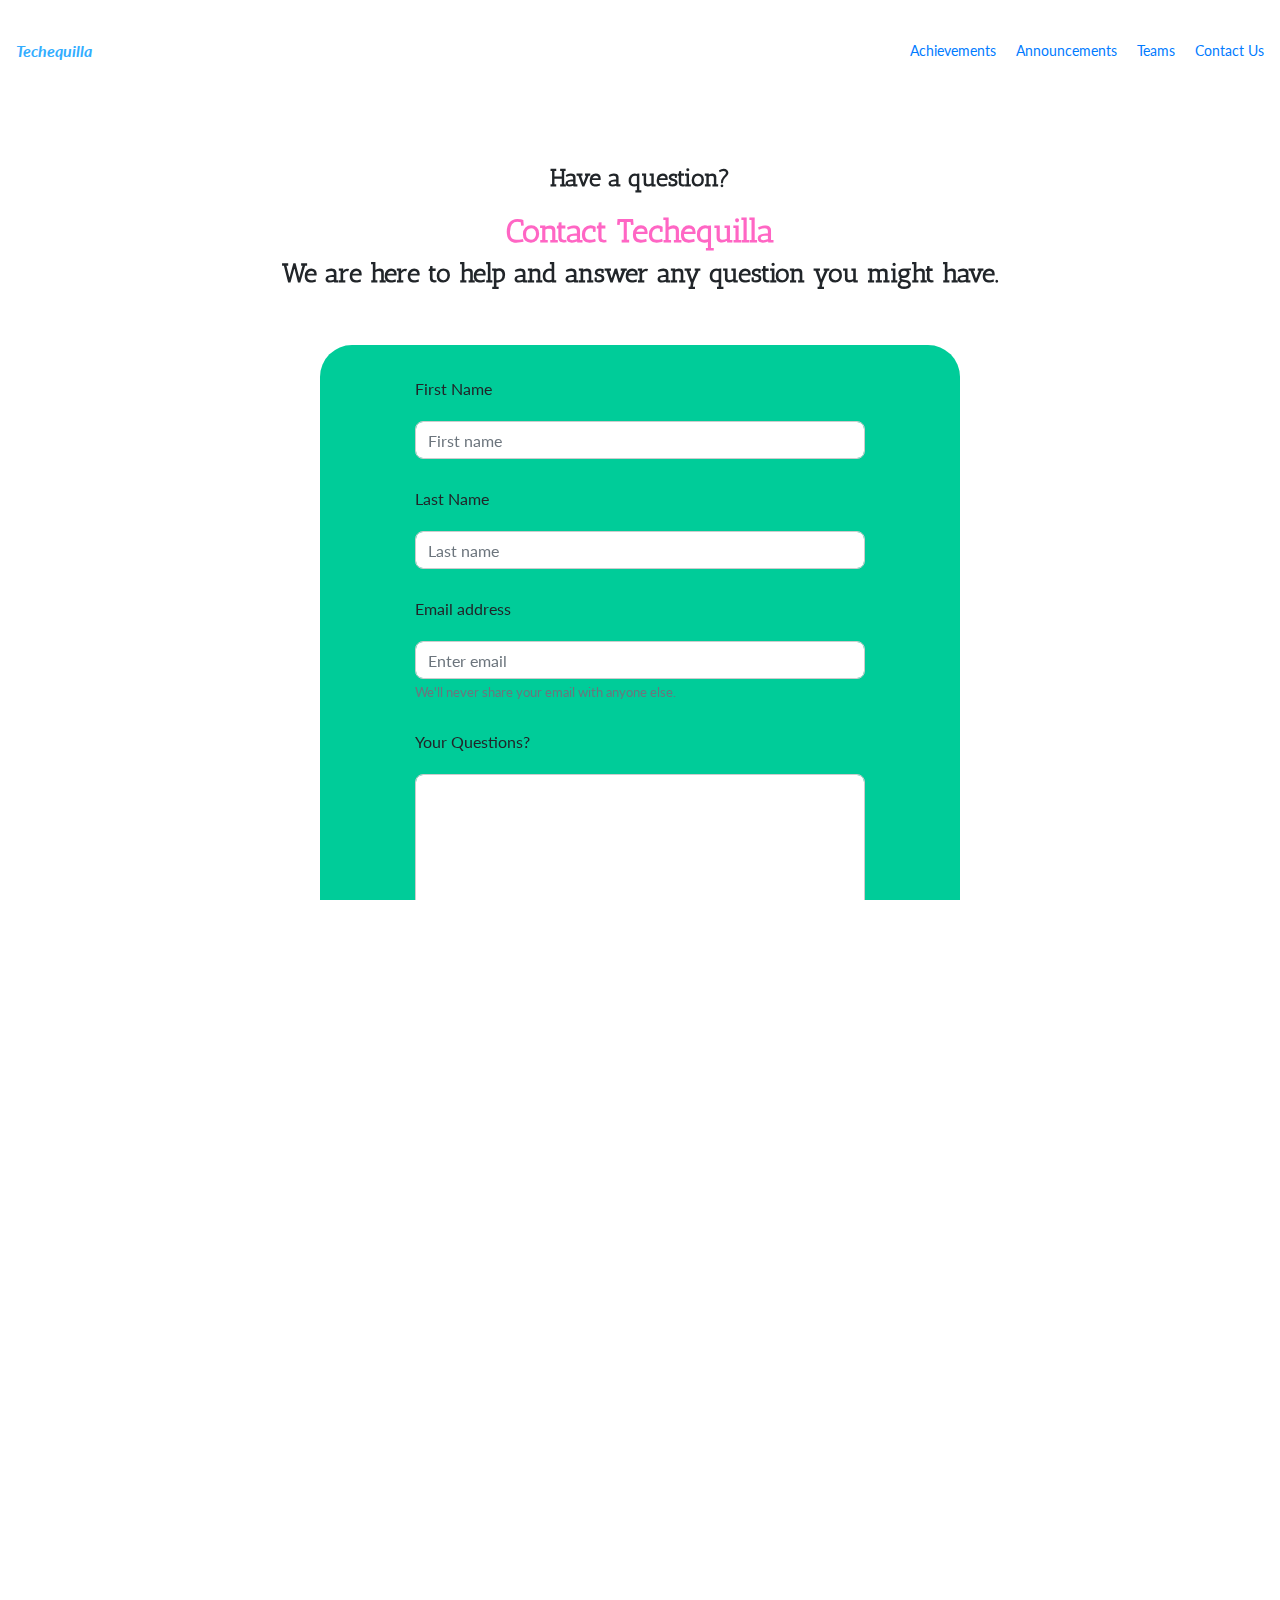
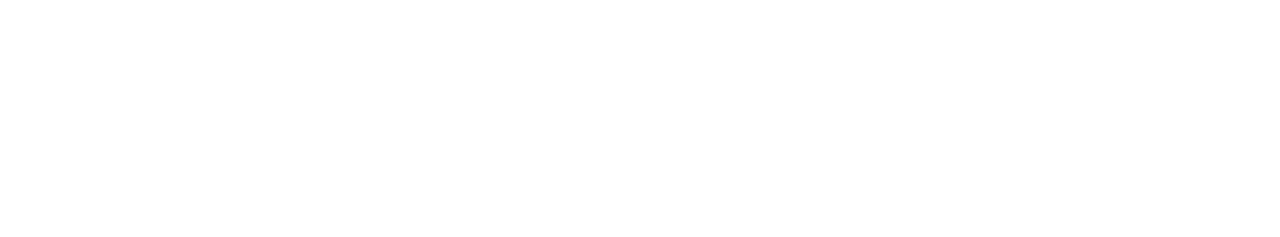
==== contactUs.html @ d41ee266 "Merge pull request #14 from sonalsk/ContactUs" ====
<!DOCTYPE html>
<html>
<head>
    <title>Techequilla</title>

    <script src="https://kit.fontawesome.com/5dbf1108d2.js" crossorigin="anonymous"></script>
    <link href="https://fonts.googleapis.com/css?family=Lato&display=swap" rel="stylesheet">
    <link rel="stylesheet" href="https://stackpath.bootstrapcdn.com/bootstrap/4.4.1/css/bootstrap.min.css" integrity="sha384-Vkoo8x4CGsO3+Hhxv8T/Q5PaXtkKtu6ug5TOeNV6gBiFeWPGFN9MuhOf23Q9Ifjh" crossorigin="anonymous">

    <meta name="viewport" content="width=device-width, initial-scale=1">

    <link rel="stylesheet" type="text/css" href="css/contactUs.css">
    <link rel="stylesheet" type="text/css" href="css/forms.css">

    <link href="https://fonts.googleapis.com/css?family=Antic+Slab&display=swap" rel="stylesheet">

  </head>

  <body>

    <!-- Navigation Bar -->
    <nav class="navbar navbar-expand-lg navbar-light fixed-top navbar-custom">
        <a class="navbar-brand" href="#" style="font-size:1rem;"> Techequilla </a>

        <button class="navbar-toggler" type="button" data-toggle="collapse" data-target="#navbarSupportedContent" aria-controls="navbarSupportedContent" aria-expanded="false" aria-label="Toggle navigation">
            <span class="navbar-toggler-icon"></span>
        </button>

        <div class="collapse navbar-collapse" id="navbarSupportedContent">
            <ul class="navbar-nav ml-auto">

                <li class="nav-item">
                    <a class="nav-brand" href="#about">Achievements</a>
                </li>

                <li class="nav-item">
                    <a class="nav-brand" href="#about">Announcements</a>
                </li>

                <li class="nav-item">
                    <a class="nav-brand" href="#about">Teams</a>
                </li>

                <li class="nav-item">
                    <a class="nav-brand" href="#about">Contact Us</a>
                </li>
            </ul>
        </div>
    </nav>

    <section class="tops">
        <div class="container">
            <div class="row">
                <div class="col-lg-12 col-sm-12" id="homeContent">
                    <p> Have a question? </p>
                    <h1> Contact Techequilla <h1>
                    <h4> We are here to help and answer any question you might have. </h4>
                </div>
            </div>
        </div>
    </section>

    <section class="forms">
      <form class="container" style="box-sizing: border-box;">

        <div class="form-group">
          <label for="firstName">First Name</label>
          <input type="text" class="form-control" id="firstName" placeholder="First name">
        </div>

        <div class="form-group">
          <label for="lastName">Last Name</label>
          <input type="text" class="form-control" id="lastName" placeholder="Last name">
        </div>

        <div class="form-group">
          <label for="exampleInputEmail1">Email address</label>
          <input type="email" class="form-control" id="exampleInputEmail1" aria-describedby="emailHelp" placeholder="Enter email">
          <small id="emailHelp" class="form-text text-muted">We'll never share your email with anyone else.</small>
        </div>

        <div class="form-group">
          <label for="question">Your Questions? </label>
          <input type="text" class="form-control" id="question" style="height:200px">
        </div>

        <button type="submit" class="btn buttonA">Send Message</button>
      </form>
    </section>

    <div class="bg">
      <img class="bgs" src="./ContactUs.jpg" />
    </div>

    <section class="portfolio container" id="portfolio">
      <div class="row">

        <div class="col-sm-12 col-lg-4 announceImg">
          <img class="rounded-circle" alt="100x100" src="https://avatars0.githubusercontent.com/u/46641503?s=460&u=f983dc0dfa8fb9bde0af7e2f8015c43533b275fa&v=4" data-holder-rendered="true">
          <h2 class="my-5 h2">Smaranjit Ghose</h2>
        </div>

        <div class="col-sm-12 col-lg-8 announce">
          <h1> Organisation Admin</h1>
          <p> Our organisation exists because of his contributions and support! <p>
          <button type="button" class="btn btn-sm buttonA">GtiHub</button>
        </div>


    </div>
      </section>

    <div class="page-footer">

        <a class="fb-ic">
            <i class="fab fa-facebook-f fa-lg white-text mr-md-5 mr-3 "> </i>
        </a>

        <a class="tw-ic">
            <i class="fab fa-twitter fa-lg white-text mr-md-5 mr-3 "> </i>
        </a>

        <a class="gplus-ic">
            <i class="fab fa-github fa-lg white-text mr-md-5 mr-3 "> </i>
        </a>

        <a class="li-ic">
            <i class="fab fa-linkedin-in fa-lg white-text mr-md-5 mr-3 "> </i>
        </a>

        <a class="ins-ic">
            <i class="fab fa-instagram fa-lg white-text mr-md-5 mr-3 "> </i>
        </a>

    </div>


    <script src="https://cdn.jsdelivr.net/npm/darkmode-js@1.5.5/lib/darkmode-js.min.js"></script>
    <script>
        new Darkmode().showWidget();
    </script>


    <script src="https://code.jquery.com/jquery-3.4.1.slim.min.js" integrity="sha384-J6qa4849blE2+poT4WnyKhv5vZF5SrPo0iEjwBvKU7imGFAV0wwj1yYfoRSJoZ+n" crossorigin="anonymous"></script>
    <script src="https://stackpath.bootstrapcdn.com/bootstrap/4.4.1/js/bootstrap.min.js" integrity="sha384-wfSDF2E50Y2D1uUdj0O3uMBJnjuUD4Ih7YwaYd1iqfktj0Uod8GCExl3Og8ifwB6" crossorigin="anonymous"></script>

  </body>
</html>
---- css/contactUs.css ----
body, html {
  height: 100%;
  margin: 0;
  overflow-x:hidden;
}

body{
  font-family: Lato;
}

@media screen and (max-width: 600px) {
  div.bg {
    display: none;
  }
  div.card {
    margin-top: 15rem;
  }
  div.announceImg{
    margin-left: -60px;
  }
}

.navbar-custom .navbar-nav .nav-link {
    color: black;
}

.nav-item{
  padding-left: 20px;
  font-size: 0.9rem;
}

.navbar {
    min-height: 80px;
    padding-right:1rem;
    padding-left: 1rem;
    margin-top: 0;
    padding-top: 30px;
    background-color: white;
}

.navbar-custom .navbar-brand,
.navbar-custom .navbar-text {
    color: #33adff;
    font-style: italic;
    font-weight: bold;
    font-size: 250%;
}

#homeContent {
    text-align: center;
    padding-top: 10rem;
    font-family: 'Antic Slab', serif;
}

#homeContent p{
  font-size: 1.5rem;
  font-weight: bold;
}

#homeContent h1{
  font-weight: bold;
  color: #ff66c4;
  font-size: 2rem;
}

#homeContent h4{
  font-size: 1.6rem;
  font-weight: bold;
}

#buttons{
  padding-top: 3rem;
  padding-bottom: 20px;
}


.rounded-circle{
  width: 80%;
  display: block;
  margin-left: auto;
  margin-right: auto;
  margin-top: 4rem;
}

.portfolio h2{
  text-align: center;
  font-weight: bold;
}

.button1 {
  color: #00ace6;
  padding: 10px 15px;
  text-align: center;
  text-decoration: none;
  font-size: 1rem;
}

.button2 {
  color: white;
  padding: 10px 15px;
  text-align: center;
  text-decoration: none;
  font-size: 1rem;
  background-color:#00ace6;
}

.button1:hover {
  background-color: #00ace6;
  color: white;
  border: 1px solid black;
  border-radius: 10px;
}

.button2:hover {
  color: white;
  border: 1px solid black;
  border-radius: 10px;
}

.bgs {
  width:100%;
  height:20rem;
  margin-top: 3rem;
}

.top-sec {
  margin-top: -250px;
  margin-bottom: 15px;
}

.card-title{
  color: #00ace6;
  font-size: 2rem;
  padding: 40px;
}

.card-text{
  font-size: 1rem;
  padding-bottom: 40px;
}

.button3 {
  background-color: #00cca3;
  border: none;
  color: white;
  padding: 15px;
  text-align: center;
  text-decoration: none;
  display: inline-block;
  font-size: 1rem;
  font-weight: bold;
}

.Achievements h1{
  font-size: 1.8rem;
  font-weight:bold;
  text-align: center;
  padding-top: 100px;
}

.Achievements p{
  font-size: 1rem;
  text-align: center;
}

.achievements{
 padding-top:2rem;
 margin-top:0.5rem;
}

.buttonA {
  color: #00ace6;
  background-color: white;
  padding: 10px 15px;
  text-align: center;
  text-decoration: none;
  font-size: .8rem;
  margin-top: 1rem;
}

.buttonA:hover {
  background-color: white;
  color: #00ace6;
  }

.announce{
  text-align: center;
  margin-top: 5rem;
}

.announce h1{
  font-size: 3rem;
  font-weight: 500;
}

.announce p{
  font-size: 1.8rem;
  font-weight: 500;
}

.animg {
    max-height: 20rem;
    max-width: 100rem;
}
.page-footer {
    margin-bottom:0;
    width: 100%;
    padding-top: 20px;
    padding-bottom:20px;
    max-height: 15rem;
    background-color: #ff4d94;
    text-align: center;
    color: white;
    margin-top: 1rem;

}
.img-thumbnail{
    width:20rem;
}
.my-achieve {
    margin-top: 5rem;
    display: grid;
    grid-template-columns: repeat(auto-fit, minmax(25rem, 1fr));
    grid-gap: 2.5rem;
    text-align: center;
    font-size: 1rem;
}

.add {
    padding-bottom: 100px;
}

.achieves {
    display: flex;
    flex-direction: column;
    justify-content: center;
    align-items: center;
    padding: 2rem;
    padding-bottom:4rem;
    }

.achieves h1 {
  font-size: 1.5rem;
  font-weight: bold;
  margin: 2rem -2px 2rem 0;
}

.icon-container {
    width: 6rem;
    height: 6rem;
    border: 3px solid pink;
    background-color: #B39BCA;
    margin-bottom: 2rem;
    display: flex;
    transform: rotate(45deg);
}

.icon-container i {
  color: #374785;
  border: #ffe838;
  font-size: 2rem;
  margin: auto;
  transform: rotate(-45deg);
}

.darkmode-layer, .darkmode-toggle {
    z-index: 500;
}
.darkmode--activated .icon-container , .page-footer{
    mix-blend-mode: difference;
}
.darkmode--activated nav{
     background-color:black;
}
.darkmode--activated a {
    color: white;
}
.darkmode--activated nav-link{
    color: white;
}
---- css/forms.css ----
input[type=text], textarea {
  width: 100%;
  padding: 12px;
  border: 1px solid #ccc;
  border-radius: 0.5rem;
  resize: vertical;
}

input[type=email]{
  width: 100%;
  padding: 12px;
  border: 1px solid #ccc;
  border-radius: 0.5rem;
  resize: vertical;
}

label {
  padding: 12px 12px 12px 0;
  display: inline-block;
}

.forms{
  border-radius: 2rem;
  background-color: #00cc99;
  padding-left: 80px;
  padding-right: 80px;
  padding-top: 20px;
  padding-bottom: 20px;
  width: 50%;
  border: 5px;
  margin-left: auto;
  margin-right: auto;
  margin-top: 3rem;
}

.buttonA {
  color: black;
  background-color: #33ffcc;
  padding: 10px 15px;
  text-align: center;
  text-decoration: none;
  font-size: .8rem;
  margin-top: 1rem;
}

.buttonA:hover {
  background-color:#008060;
  color: white;
  }
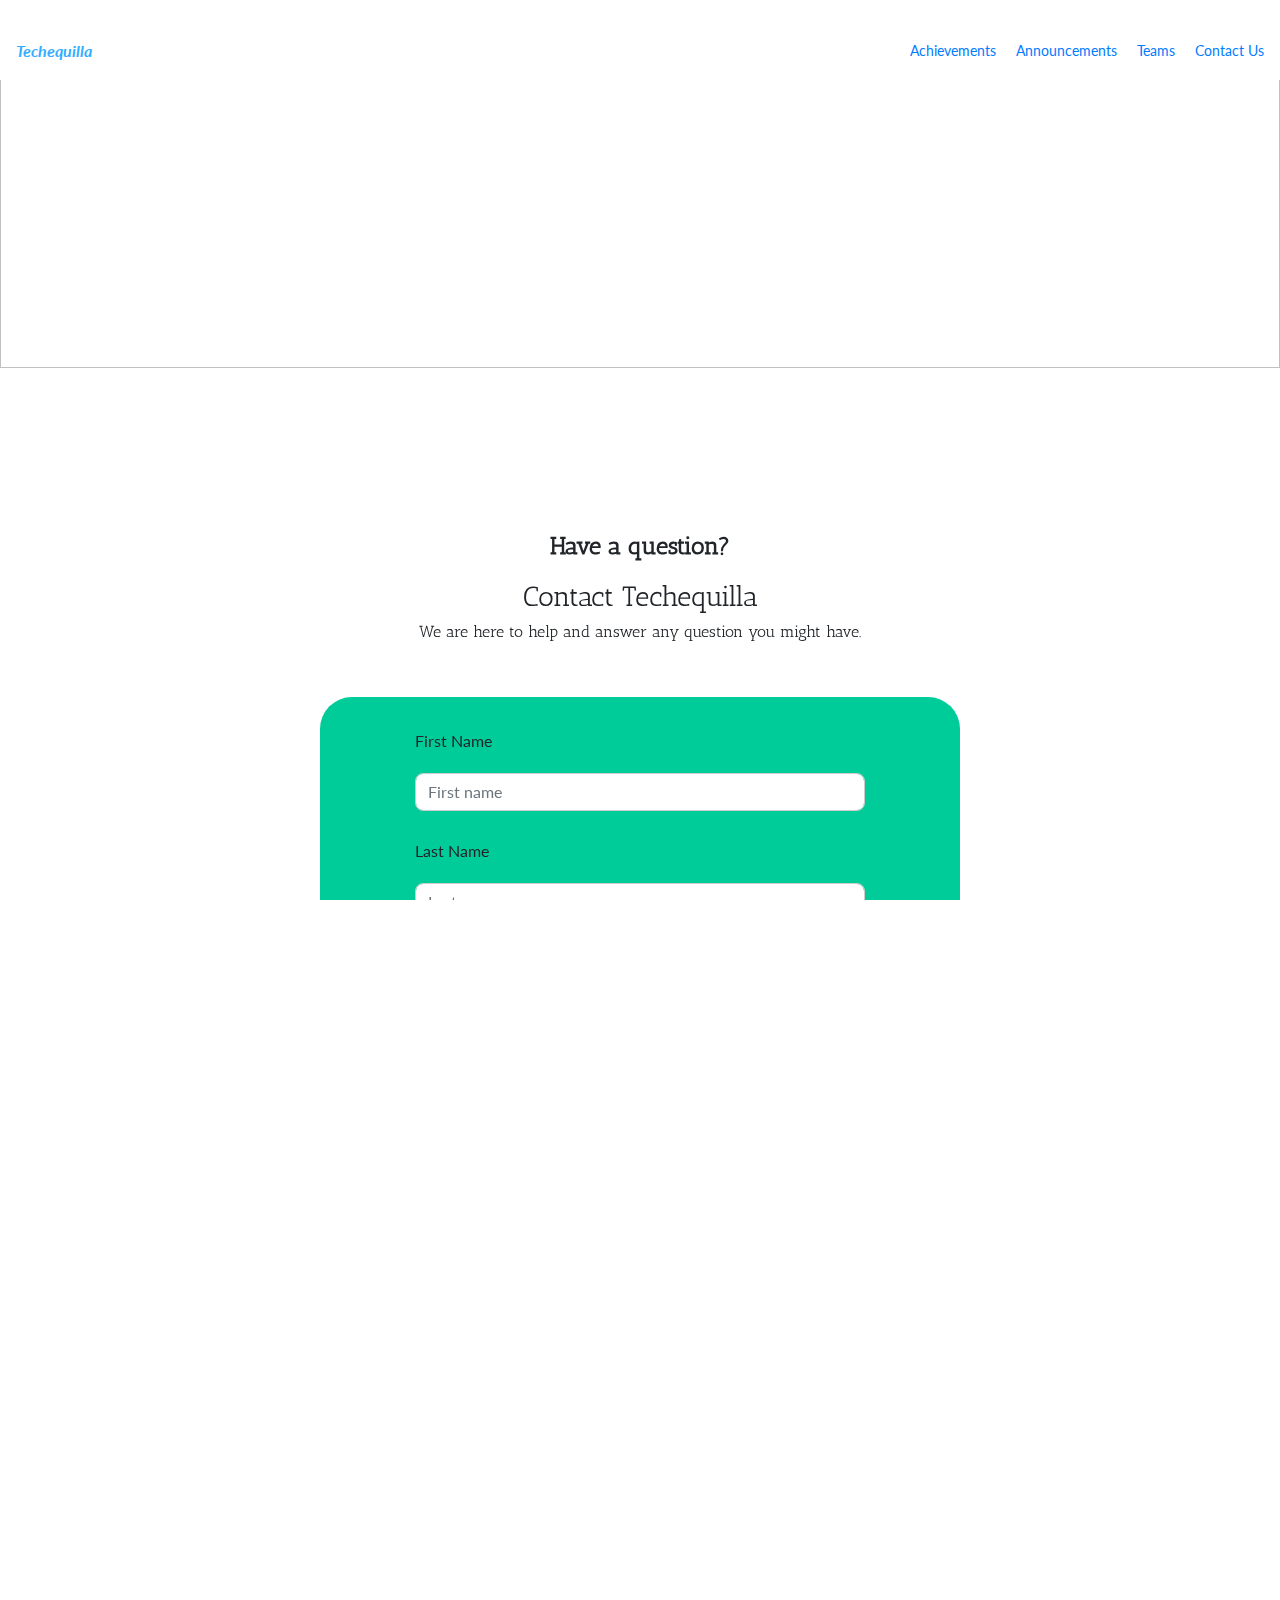
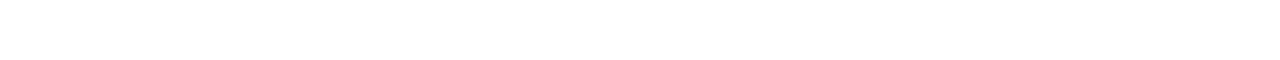
==== commit 99433962: "Update ContactUs.html" ====
--- a/contactUs.html
+++ b/contactUs.html
@@ -16,7 +16,7 @@
 
   </head>
 
-  <body>
+<body>
 
     <!-- Navigation Bar -->
     <nav class="navbar navbar-expand-lg navbar-light fixed-top navbar-custom">
@@ -48,67 +48,66 @@
         </div>
     </nav>
 
+    <div class="bg ">
+        <img class="bgs" src="./sub-header-bg.jpg" />
+    </div>
+
     <section class="tops">
         <div class="container">
             <div class="row">
                 <div class="col-lg-12 col-sm-12" id="homeContent">
                     <p> Have a question? </p>
-                    <h1> Contact Techequilla <h1>
-                    <h4> We are here to help and answer any question you might have. </h4>
+                    <h3 class="contact">Contact Techequilla </h3>
+                    <h6> We are here to help and answer any question you might have. </h6>
                 </div>
             </div>
         </div>
     </section>
 
     <section class="forms">
-      <form class="container" style="box-sizing: border-box;">
+        <form class="container">
 
-        <div class="form-group">
-          <label for="firstName">First Name</label>
-          <input type="text" class="form-control" id="firstName" placeholder="First name">
-        </div>
+            <div class="form-group">
+                <label for="firstName">First Name</label>
+                <input type="text" class="form-control" id="firstName" placeholder="First name">
+            </div>
 
-        <div class="form-group">
-          <label for="lastName">Last Name</label>
-          <input type="text" class="form-control" id="lastName" placeholder="Last name">
-        </div>
+            <div class="form-group">
+                <label for="lastName">Last Name</label>
+                <input type="text" class="form-control" id="lastName" placeholder="Last name">
+            </div>
 
-        <div class="form-group">
-          <label for="exampleInputEmail1">Email address</label>
-          <input type="email" class="form-control" id="exampleInputEmail1" aria-describedby="emailHelp" placeholder="Enter email">
-          <small id="emailHelp" class="form-text text-muted">We'll never share your email with anyone else.</small>
-        </div>
+            <div class="form-group">
+                <label for="exampleInputEmail1">Email address</label>
+                <input type="email" class="form-control" id="exampleInputEmail1" aria-describedby="emailHelp" placeholder="Enter email">
+                <small id="emailHelp" class="form-text text-muted">We'll never share your email with anyone else.</small>
+            </div>
 
-        <div class="form-group">
-          <label for="question">Your Questions? </label>
-          <input type="text" class="form-control" id="question" style="height:200px">
-        </div>
+            <div class="form-group">
+                <label for="question">Your Questions? </label>
+                <input type="text" class="form-control" id="question" style="height:200px">
+            </div>
 
-        <button type="submit" class="btn buttonA">Send Message</button>
-      </form>
+            <button type="submit" class="btn buttona">Send Message</button>
+        </form>
     </section>
 
-    <div class="bg">
-      <img class="bgs" src="./ContactUs.jpg" />
-    </div>
+    <section class="portfolio container" id="portfolio">
+        <div class="row">
 
-    <section class="portfolio container" id="portfolio">
-      <div class="row">
+            <div class="col-sm-12 col-lg-5 announceImg">
+                <img class="rounded-circle" alt="100x100" src="https://avatars0.githubusercontent.com/u/46641503?s=460&u=f983dc0dfa8fb9bde0af7e2f8015c43533b275fa&v=4" data-holder-rendered="true">
+            </div>
 
-        <div class="col-sm-12 col-lg-4 announceImg">
-          <img class="rounded-circle" alt="100x100" src="https://avatars0.githubusercontent.com/u/46641503?s=460&u=f983dc0dfa8fb9bde0af7e2f8015c43533b275fa&v=4" data-holder-rendered="true">
-          <h2 class="my-5 h2">Smaranjit Ghose</h2>
-        </div>
-
-        <div class="col-sm-12 col-lg-8 announce">
-          <h1> Organisation Admin</h1>
-          <p> Our organisation exists because of his contributions and support! <p>
-          <button type="button" class="btn btn-sm buttonA">GtiHub</button>
-        </div>
+            <div class="col-sm-12 col-lg-7 announce">
+                <h3> Organisation Admin</h3>
+                <h6> Our organisation exists because of his contributions and support! </h6>
+                <button type="button" class="btn btn-sm buttona">GitHub</button>
+            </div>
 
 
-    </div>
-      </section>
+        </div>
+    </section>
 
     <div class="page-footer">
 
@@ -144,5 +143,5 @@
     <script src="https://code.jquery.com/jquery-3.4.1.slim.min.js" integrity="sha384-J6qa4849blE2+poT4WnyKhv5vZF5SrPo0iEjwBvKU7imGFAV0wwj1yYfoRSJoZ+n" crossorigin="anonymous"></script>
     <script src="https://stackpath.bootstrapcdn.com/bootstrap/4.4.1/js/bootstrap.min.js" integrity="sha384-wfSDF2E50Y2D1uUdj0O3uMBJnjuUD4Ih7YwaYd1iqfktj0Uod8GCExl3Og8ifwB6" crossorigin="anonymous"></script>
 
-  </body>
+</body>
 </html>
